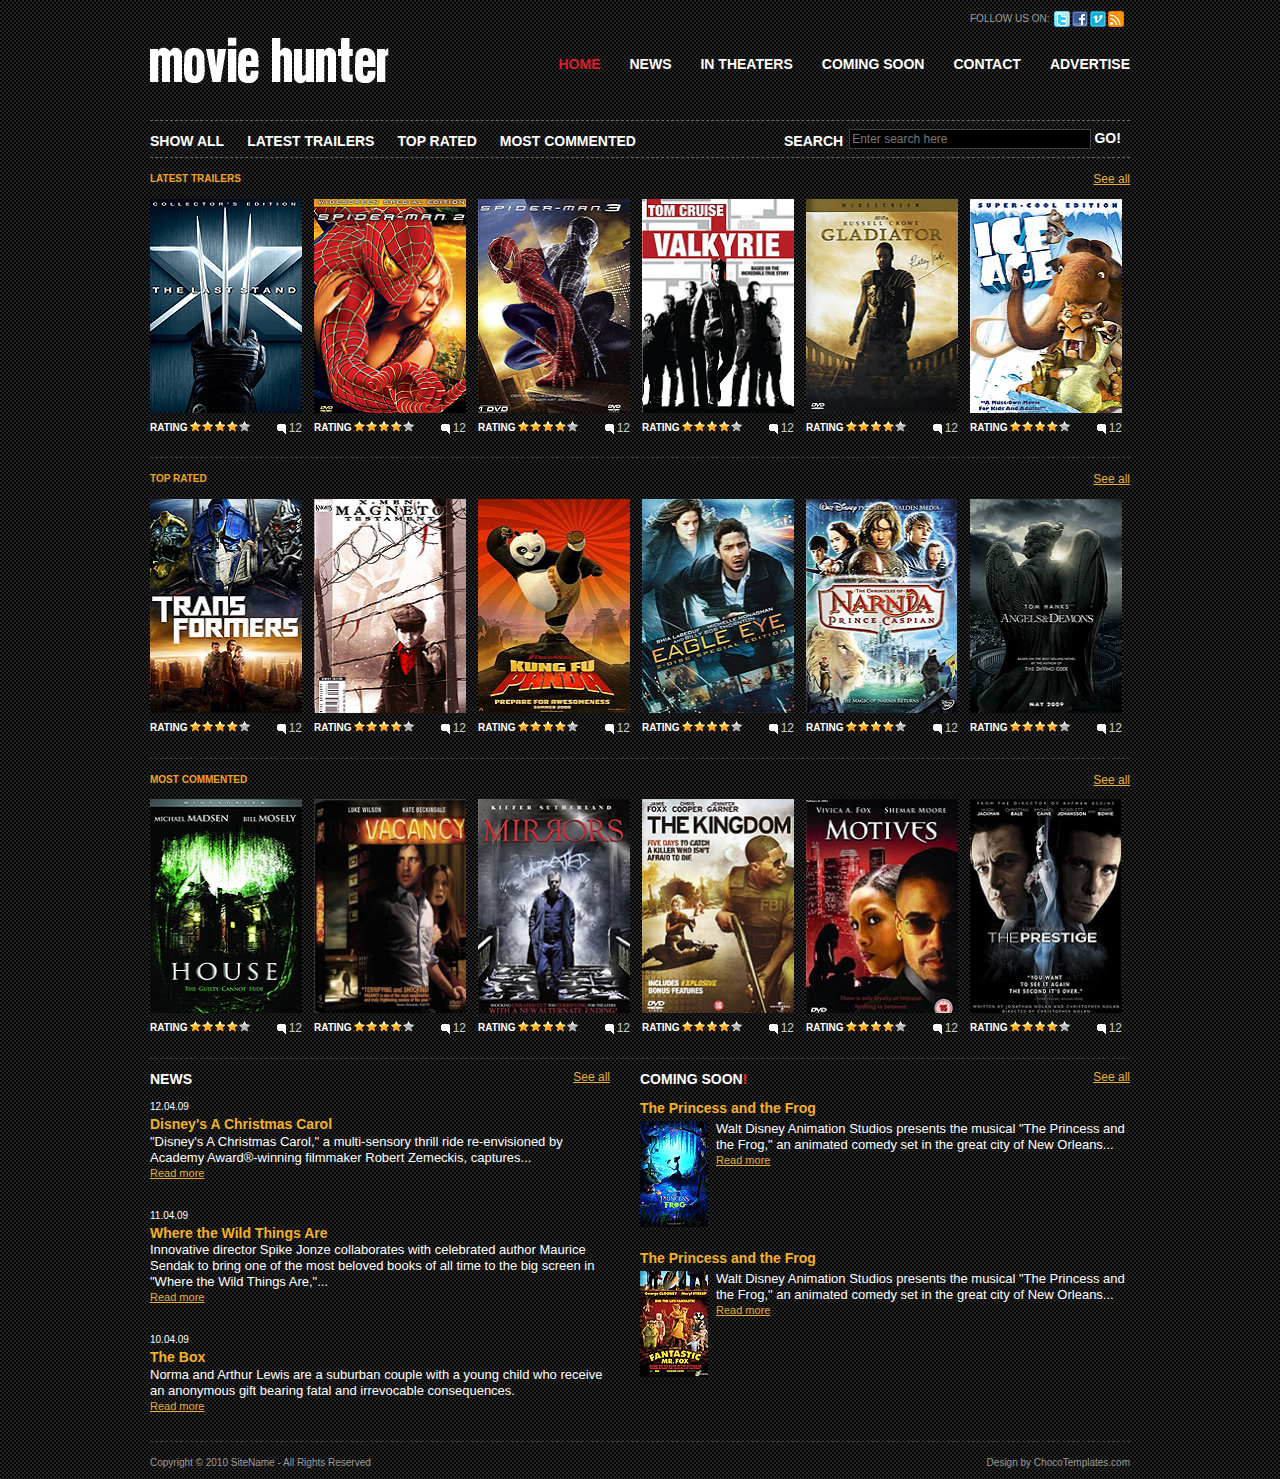
==== Movie/index.html @ b09d6e14 "Add files via upload" ====
<!DOCTYPE html PUBLIC "-//W3C//DTD XHTML 1.0 Transitional//EN" "http://www.w3.org/TR/xhtml1/DTD/xhtml1-transitional.dtd">
<html xmlns="http://www.w3.org/1999/xhtml">
<head>
<title>MovieHunter</title>
<meta http-equiv="Content-Type" content="text/html; charset=utf-8" />
<link rel="stylesheet" href="css/style.css" type="text/css" media="all" />
<script type="text/javascript" src="js/jquery-1.4.2.min.js"></script>
<script type="text/javascript" src="js/jquery-func.js"></script>
<!--[if IE 6]><link rel="stylesheet" href="css/ie6.css" type="text/css" media="all" /><![endif]-->
</head>
<body>
<!-- START PAGE SOURCE -->
<div id="shell">
  <div id="header">
    <h1 id="logo"><a href="#">MovieHunter</a></h1>
    <div class="social"> <span>FOLLOW US ON:</span>
      <ul>
        <li><a class="twitter" href="#">twitter</a></li>
        <li><a class="facebook" href="#">facebook</a></li>
        <li><a class="vimeo" href="#">vimeo</a></li>
        <li><a class="rss" href="#">rss</a></li>
      </ul>
    </div>
    <div id="navigation">
      <ul>
        <li><a class="active" href="#">HOME</a></li>
        <li><a href="#">NEWS</a></li>
        <li><a href="#">IN THEATERS</a></li>
        <li><a href="#">COMING SOON</a></li>
        <li><a href="#">CONTACT</a></li>
        <li><a href="#">ADVERTISE</a></li>
      </ul>
    </div>
    <div id="sub-navigation">
      <ul>
        <li><a href="#">SHOW ALL</a></li>
        <li><a href="#">LATEST TRAILERS</a></li>
        <li><a href="#">TOP RATED</a></li>
        <li><a href="#">MOST COMMENTED</a></li>
      </ul>
      <div id="search">
        <form action="#" method="get" accept-charset="utf-8">
          <label for="search-field">SEARCH</label>
          <input type="text" name="search field" value="Enter search here" id="search-field" class="blink search-field"  />
          <input type="submit" value="GO!" class="search-button" />
        </form>
      </div>
    </div>
  </div>
  <div id="main">
    <div id="content">
      <div class="box">
        <div class="head">
          <h2>LATEST TRAILERS</h2>
          <p class="text-right"><a href="#">See all</a></p>
        </div>
        <div class="movie">
          <div class="movie-image"> <span class="play"><span class="name">X-MAN</span></span> <a href="#"><img src="css/images/movie1.jpg" alt="" /></a> </div>
          <div class="rating">
            <p>RATING</p>
            <div class="stars">
              <div class="stars-in"> </div>
            </div>
            <span class="comments">12</span> </div>
        </div>
        <div class="movie">
          <div class="movie-image"> <span class="play"><span class="name">SPIDER MAN 2</span></span> <a href="#"><img src="css/images/movie2.jpg" alt="" /></a> </div>
          <div class="rating">
            <p>RATING</p>
            <div class="stars">
              <div class="stars-in"> </div>
            </div>
            <span class="comments">12</span> </div>
        </div>
        <div class="movie">
          <div class="movie-image"> <span class="play"><span class="name">SPIDER MAN 3</span></span> <a href="#"><img src="css/images/movie3.jpg" alt="" /></a> </div>
          <div class="rating">
            <p>RATING</p>
            <div class="stars">
              <div class="stars-in"> </div>
            </div>
            <span class="comments">12</span> </div>
        </div>
        <div class="movie">
          <div class="movie-image"> <span class="play"><span class="name">VALKYRIE</span></span> <a href="#"><img src="css/images/movie4.jpg" alt="" /></a> </div>
          <div class="rating">
            <p>RATING</p>
            <div class="stars">
              <div class="stars-in"> </div>
            </div>
            <span class="comments">12</span> </div>
        </div>
        <div class="movie">
          <div class="movie-image"> <span class="play"><span class="name">GLADIATOR</span></span> <a href="#"><img src="css/images/movie5.jpg" alt="" /></a> </div>
          <div class="rating">
            <p>RATING</p>
            <div class="stars">
              <div class="stars-in"> </div>
            </div>
            <span class="comments">12</span> </div>
        </div>
        <div class="movie last">
          <div class="movie-image"> <span class="play"><span class="name">ICE AGE</span></span> <a href="#"><img src="css/images/movie6.jpg" alt="" /></a> </div>
          <div class="rating">
            <p>RATING</p>
            <div class="stars">
              <div class="stars-in"> </div>
            </div>
            <span class="comments">12</span> </div>
        </div>
        <div class="cl">&nbsp;</div>
      </div>
      <div class="box">
        <div class="head">
          <h2>TOP RATED</h2>
          <p class="text-right"><a href="#">See all</a></p>
        </div>
        <div class="movie">
          <div class="movie-image"> <span class="play"><span class="name">TRANSFORMERS</span></span> <a href="#"><img src="css/images/movie7.jpg" alt="" /></a> </div>
          <div class="rating">
            <p>RATING</p>
            <div class="stars">
              <div class="stars-in"> </div>
            </div>
            <span class="comments">12</span> </div>
        </div>
        <div class="movie">
          <div class="movie-image"> <span class="play"><span class="name">MAGNETO</span></span> <a href="#"><img src="css/images/movie8.jpg" alt="" /></a> </div>
          <div class="rating">
            <p>RATING</p>
            <div class="stars">
              <div class="stars-in"> </div>
            </div>
            <span class="comments">12</span> </div>
        </div>
        <div class="movie">
          <div class="movie-image"> <span class="play"><span class="name">KUNG FU PANDA</span></span> <a href="#"><img src="css/images/movie9.jpg" alt="" /></a> </div>
          <div class="rating">
            <p>RATING</p>
            <div class="stars">
              <div class="stars-in"> </div>
            </div>
            <span class="comments">12</span> </div>
        </div>
        <div class="movie">
          <div class="movie-image"> <span class="play"><span class="name">EAGLE EYE</span></span> <a href="#"><img src="css/images/movie10.jpg" alt="" /></a> </div>
          <div class="rating">
            <p>RATING</p>
            <div class="stars">
              <div class="stars-in"> </div>
            </div>
            <span class="comments">12</span> </div>
        </div>
        <div class="movie">
          <div class="movie-image"> <span class="play"><span class="name">NARNIA</span></span> <a href="#"><img src="css/images/movie11.jpg" alt="" /></a> </div>
          <div class="rating">
            <p>RATING</p>
            <div class="stars">
              <div class="stars-in"> </div>
            </div>
            <span class="comments">12</span> </div>
        </div>
        <div class="movie last">
          <div class="movie-image"> <span class="play"><span class="name">ANGELS &amp; DEMONS</span></span> <a href="#"><img src="css/images/movie12.jpg" alt="" /></a> </div>
          <div class="rating">
            <p>RATING</p>
            <div class="stars">
              <div class="stars-in"> </div>
            </div>
            <span class="comments">12</span> </div>
        </div>
        <div class="cl">&nbsp;</div>
      </div>
      <div class="box">
        <div class="head">
          <h2>MOST COMMENTED</h2>
          <p class="text-right"><a href="#">See all</a></p>
        </div>
        <div class="movie">
          <div class="movie-image"> <span class="play"><span class="name">HOUSE</span></span> <a href="#"><img src="css/images/movie13.jpg" alt="" /></a> </div>
          <div class="rating">
            <p>RATING</p>
            <div class="stars">
              <div class="stars-in"> </div>
            </div>
            <span class="comments">12</span> </div>
        </div>
        <div class="movie">
          <div class="movie-image"> <span class="play"><span class="name">VACANCY</span></span> <a href="#"><img src="css/images/movie14.jpg" alt="" /></a> </div>
          <div class="rating">
            <p>RATING</p>
            <div class="stars">
              <div class="stars-in"> </div>
            </div>
            <span class="comments">12</span> </div>
        </div>
        <div class="movie">
          <div class="movie-image"> <span class="play"><span class="name">MIRRORS</span></span> <a href="#"><img src="css/images/movie15.jpg" alt="" /></a> </div>
          <div class="rating">
            <p>RATING</p>
            <div class="stars">
              <div class="stars-in"> </div>
            </div>
            <span class="comments">12</span> </div>
        </div>
        <div class="movie">
          <div class="movie-image"> <span class="play"><span class="name">THE KINGDOM</span></span> <a href="#"><img src="css/images/movie16.jpg" alt="" /></a> </div>
          <div class="rating">
            <p>RATING</p>
            <div class="stars">
              <div class="stars-in"> </div>
            </div>
            <span class="comments">12</span> </div>
        </div>
        <div class="movie">
          <div class="movie-image"> <span class="play"><span class="name">MOTIVES</span></span> <a href="#"><img src="css/images/movie17.jpg" alt="" /></a> </div>
          <div class="rating">
            <p>RATING</p>
            <div class="stars">
              <div class="stars-in"> </div>
            </div>
            <span class="comments">12</span> </div>
        </div>
        <div class="movie last">
          <div class="movie-image"> <span class="play"><span class="name">THE PRESTIGE</span></span> <a href="#"><img src="css/images/movie18.jpg" alt="" /></a> </div>
          <div class="rating">
            <p>RATING</p>
            <div class="stars">
              <div class="stars-in"> </div>
            </div>
            <span class="comments">12</span> </div>
        </div>
        <div class="cl">&nbsp;</div>
      </div>
    </div>
    <div id="news">
      <div class="head">
        <h3>NEWS</h3>
        <p class="text-right"><a href="#">See all</a></p>
      </div>
      <div class="content">
        <p class="date">12.04.09</p>
        <h4>Disney's A Christmas Carol</h4>
        <p>&quot;Disney's A Christmas Carol,&quot; a multi-sensory thrill ride re-envisioned by Academy Award&reg;-winning filmmaker Robert Zemeckis, captures... </p>
        <a href="#">Read more</a> </div>
      <div class="content">
        <p class="date">11.04.09</p>
        <h4>Where the Wild Things Are</h4>
        <p>Innovative director Spike Jonze collaborates with celebrated author Maurice Sendak to bring one of the most beloved books of all time to the big screen in &quot;Where the Wild Things Are,&quot;...</p>
        <a href="#">Read more</a> </div>
      <div class="content">
        <p class="date">10.04.09</p>
        <h4>The Box</h4>
        <p>Norma and Arthur Lewis are a suburban couple with a young child who receive an anonymous gift bearing fatal and irrevocable consequences.</p>
        <a href="#">Read more</a> </div>
    </div>
    <div id="coming">
      <div class="head">
        <h3>COMING SOON<strong>!</strong></h3>
        <p class="text-right"><a href="#">See all</a></p>
      </div>
      <div class="content">
        <h4>The Princess and the Frog </h4>
        <a href="#"><img src="css/images/coming-soon1.jpg" alt="" /></a>
        <p>Walt Disney Animation Studios presents the musical &quot;The Princess and the Frog,&quot; an animated comedy set in the great city of New Orleans...</p>
        <a href="#">Read more</a> </div>
      <div class="cl">&nbsp;</div>
      <div class="content">
        <h4>The Princess and the Frog </h4>
        <a href="#"><img src="css/images/coming-soon2.jpg" alt="" /></a>
        <p>Walt Disney Animation Studios presents the musical &quot;The Princess and the Frog,&quot; an animated comedy set in the great city of New Orleans...</p>
        <a href="#">Read more</a> </div>
    </div>
    <div class="cl">&nbsp;</div>
  </div>
  <div id="footer">
    <p class="lf">Copyright &copy; 2010 <a href="#">SiteName</a> - All Rights Reserved</p>
    <p class="rf">Design by <a href="http://chocotemplates.com/">ChocoTemplates.com</a></p>
    <div style="clear:both;"></div>
  </div>
</div>
<!-- END PAGE SOURCE -->
</body>
</html>
---- Movie/css/style.css ----
* {
	margin:0;
	padding:0;
	outline:0;
}
body {
	font-size:12px;
	line-height:1.3;
	font-family:Arial, Helvetica, Sans-Serif;
	color:#ccc;
	background:url('images/body-bg.gif');
}
a {
	color:#e7b038;
	text-decoration:underline;
	cursor:pointer;
}
a:hover {
	text-decoration:none;
}
a img {
	border:0;
}
input, textarea, select {
	font-size:12px;
	font-family:Arial, Helvetica, sans-serif;
}
textarea {
	overflow:auto;
}
.cl {
	display:block;
	height:0;
	font-size:0;
	line-height:0;
	text-indent:-4000px;
	clear:both;
}
.notext {
	font-size:0;
	line-height:0;
	text-indent:-4000px;
}
.left, .alignleft {
	float:left;
	display:inline;
}
.right, .alignright {
	float:right;
	display:inline;
}
.text-right {
	text-align:right;
}
h2 {
	font-size:10px;
	color:#f2a223;
	font-weight:bold;
}
h3 {
	font-size:14px;
	color:#fff;
	font-weight:bold;
}
h4 {
	font-size:14px;
	color:#f3b12b;
	font-weight:bold;
}
#shell {
	width:980px;
	margin:0 auto;
}
#header {
	position:relative;
}
h1#logo {
	position:absolute;
	top:37px;
	left:0;
}
h1#logo a {
	float:left;
	width:239px;
	height:49px;
	background:url('images/logo.gif') no-repeat 0 0;
	font-size:0;
	line-height:0;
	text-indent:-4000px;
}
.social {
	float:right;
	width:160px;
	padding-top:11px;
}
.social span {
	float:left;
	display:inline;
	font-size:10px;
	color:#9f9f9f;
	line-height:16px;
	padding-right:5px;
}
.social ul {
	list-style:none;
}
.social ul li {
	float:left;
	display:inline;
	width:16px;
	padding-right:2px;
}
.social ul li a {
	float:left;
	display:inline;
	width:16px;
	height:16px;
	background:url('images/social.gif') no-repeat 0 0;
	font-size:0;
	line-height:0;
	text-indent:-4000px;
}
.social ul li a.facebook {
	background-position:-18px 0;
}
.social ul li a.vimeo {
	background-position:-36px 0;
}
.social ul li a.rss {
	background-position:-54px 0;
}
#navigation {
	float:right;
	clear:right;
	padding-top:28px;
	padding-bottom:47px;
}
#navigation ul {
	list-style:none;
}
#navigation ul li {
	float:left;
	display:inline;
	padding-left:29px;
}
#navigation ul li a {
	font-size:14px;
	font-weight:bold;
	color:#fff;
	text-decoration:none;
}
#navigation ul li a.active, #navigation ul li a:hover {
	color:#d91d2a;
}
#sub-navigation {
	display:block;
	clear:right;
	border-top:1px dashed #666;
	border-bottom:1px dashed #666;
	padding:8px 0;
}
#sub-navigation ul {
	list-style:none;
}
#sub-navigation ul li {
	float:left;
	display:inline;
	padding-right:23px;
}
#sub-navigation ul li a {
	font-size:14px;
	font-weight:bold;
	color:#fff;
	line-height:24px;
	text-decoration:none;
}
#sub-navigation ul li a:hover {
	text-decoration:underline;
}
#search {
	width:346px;
	margin:0 0 0 auto;
}
#search label {
	float:left;
	display:inline;
	font-size:14px;
	font-weight:bold;
	color:#fff;
	line-height:24px;
	padding-right:6px;
}
#search .search-field {
	width:238px;
	border:1px solid #413e3e;
	background:#000;
	color:#787878;
	padding:2px 0 2px 2px;
}
#search .search-button {
	font-size:14px;
	font-weight:bold;
	border:0;
	background:none;
	color:#fff;
	cursor:pointer;
}
#main {
	border-bottom:1px dashed #413e3e;
}
#content {
}
.box {
	width:980px;
	border-bottom:1px dashed #413e3e;
	padding-bottom:21px;
}
.box .head {
	width:980px;
	padding-top:14px;
	padding-bottom:11px;
}
.box .head h2 {
	float:left;
	display:inline;
}
.box .movie {
	width:152px;
	float:left;
	padding-right:12px;
}
.movie-image {
	float:left;
	width:152px;
	height:214px;
	position:relative;
}
.movie-image img {
	width:152px;
	height:214px;
}
.movie-image a {
	float:left;
	display:inline;
	width:152px;
	height:214px;
	position:relative;
	z-index:2;
}
.play {
	position:absolute;
	top:0;
	left:0;
	width:152px;
	height:214px;
	background:url('images/image-hover.png');
	display:block;
	z-index:5;
	cursor:pointer;
	display:none;
}
.movie span.name {
	font-weight:bold;
	color:#fff;
	font-size:14px;
	text-align:center;
	padding-top:160px;
	display:block;
}
.box .last {
	padding:0;
}
.rating {
	float:left;
	width:152px;
	padding-top:8px;
}
.rating p {
	float:left;
	font-size:10px;
	color:#fff;
	font-weight:bold;
}
.rating .stars {
	float:left;
	width:60px;
	height:11px;
	background:url('images/stars.gif') no-repeat 0 0;
	margin-left:2px;
}
.rating .stars-in {
	width:48px;
	display:inline;
	background:url('images/stars.gif') no-repeat 0 bottom;
	position:absolute;
	height:11px;
	font-size:0;
	line-height:0;
	text-indent:-4000px;
}
.comments {
	background:url('images/comments.gif') no-repeat 0 center;
	padding-left:12px;
	float:right;
}
#news {
	width:460px;
	float:left;
}
#news .head {
	width:460px;
	padding-top:11px;
	padding-bottom:14px;
}
#news h3, #coming h3 {
	float:left;
}
#coming {
	width:490px;
	float:left;
	padding-left:30px;
}
#coming .head {
	width:490px;
	padding-top:11px;
	padding-bottom:14px;
}
#coming .head strong {
	color:#ff361a;
}
#coming .content {
	min-height:130px;
	height:auto !important;
	height:130px;
	padding-bottom:20px;
}
#coming .content h4 {
	padding-bottom:3px;
}
.content {
	padding-bottom:28px;
}
.content .date {
	font-size:10px;
	color:#fff;
}
.content img {
	float:left;
	width:68px;
	padding-right:8px;
}
.content p {
	font-size:13px;
	color:#fff;
	line-height:16px;
}
.content a {
	font-size:11px;
}
#footer {
	padding:15px 0 0 0;
	font-size:10px;
}
#footer, #footer a {
	color:#9c9c9c;
	text-decoration:none;
}
#footer a:hover {
	text-decoration:none;
}
#footer p {
	margin:0;
	padding:0 0 11px 0;
	line-height:normal;
	white-space:nowrap;
}
#footer .lf {
	float:left;
}
#footer .rf {
	float:right;
}
---- Movie/css/ie6.css ----
.play {
	background-image:none;
 	filter:progid:DXImageTransform.Microsoft.AlphaImageLoader(src='css/images/image-hover.png', sizingMethod='image');
}
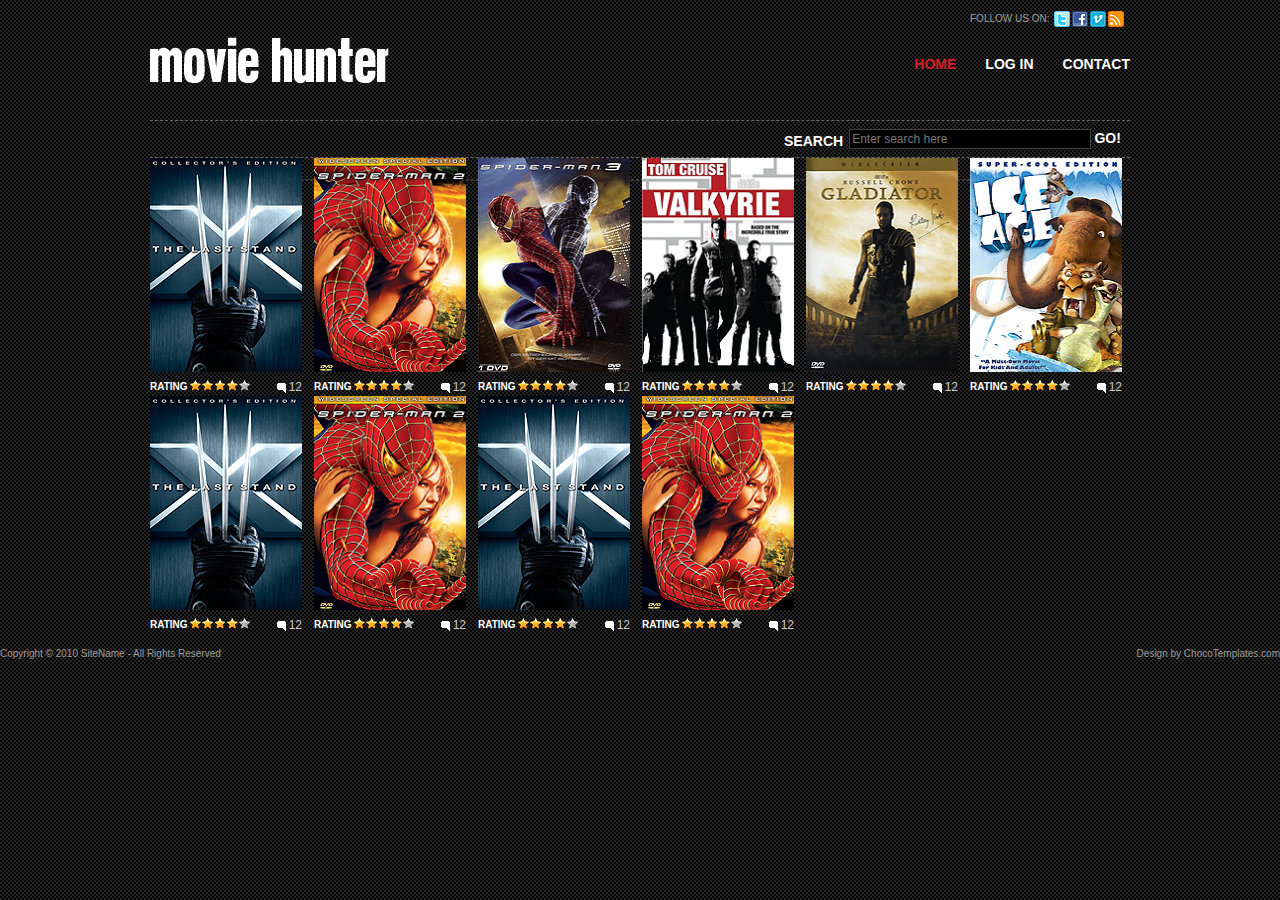
==== commit 95ce789a: "Updated template" ====
--- a/Movie/index.html
+++ b/Movie/index.html
@@ -1,7 +1,7 @@
 <!DOCTYPE html PUBLIC "-//W3C//DTD XHTML 1.0 Transitional//EN" "http://www.w3.org/TR/xhtml1/DTD/xhtml1-transitional.dtd">
 <html xmlns="http://www.w3.org/1999/xhtml">
 <head>
-<title>MovieHunter</title>
+<title>MovieSearch</title>
 <meta http-equiv="Content-Type" content="text/html; charset=utf-8" />
 <link rel="stylesheet" href="css/style.css" type="text/css" media="all" />
 <script type="text/javascript" src="js/jquery-1.4.2.min.js"></script>
@@ -12,7 +12,7 @@
 <!-- START PAGE SOURCE -->
 <div id="shell">
   <div id="header">
-    <h1 id="logo"><a href="#">MovieHunter</a></h1>
+    <h1 id="logo"><a href="#">MovieSearch</a></h1>
     <div class="social"> <span>FOLLOW US ON:</span>
       <ul>
         <li><a class="twitter" href="#">twitter</a></li>
@@ -24,20 +24,11 @@
     <div id="navigation">
       <ul>
         <li><a class="active" href="#">HOME</a></li>
-        <li><a href="#">NEWS</a></li>
-        <li><a href="#">IN THEATERS</a></li>
-        <li><a href="#">COMING SOON</a></li>
+        <li><a href="#">LOG IN</a></li>
         <li><a href="#">CONTACT</a></li>
-        <li><a href="#">ADVERTISE</a></li>
       </ul>
     </div>
     <div id="sub-navigation">
-      <ul>
-        <li><a href="#">SHOW ALL</a></li>
-        <li><a href="#">LATEST TRAILERS</a></li>
-        <li><a href="#">TOP RATED</a></li>
-        <li><a href="#">MOST COMMENTED</a></li>
-      </ul>
       <div id="search">
         <form action="#" method="get" accept-charset="utf-8">
           <label for="search-field">SEARCH</label>
@@ -50,10 +41,6 @@
   <div id="main">
     <div id="content">
       <div class="box">
-        <div class="head">
-          <h2>LATEST TRAILERS</h2>
-          <p class="text-right"><a href="#">See all</a></p>
-        </div>
         <div class="movie">
           <div class="movie-image"> <span class="play"><span class="name">X-MAN</span></span> <a href="#"><img src="css/images/movie1.jpg" alt="" /></a> </div>
           <div class="rating">
@@ -106,17 +93,11 @@
             <div class="stars">
               <div class="stars-in"> </div>
             </div>
-            <span class="comments">12</span> </div>
-        </div>
-        <div class="cl">&nbsp;</div>
-      </div>
-      <div class="box">
-        <div class="head">
-          <h2>TOP RATED</h2>
-          <p class="text-right"><a href="#">See all</a></p>
+            <span class="comments">12</span>
+          </div>
         </div>
         <div class="movie">
-          <div class="movie-image"> <span class="play"><span class="name">TRANSFORMERS</span></span> <a href="#"><img src="css/images/movie7.jpg" alt="" /></a> </div>
+          <div class="movie-image"> <span class="play"><span class="name">X-MAN</span></span> <a href="#"><img src="css/images/movie1.jpg" alt="" /></a> </div>
           <div class="rating">
             <p>RATING</p>
             <div class="stars">
@@ -125,7 +106,7 @@
             <span class="comments">12</span> </div>
         </div>
         <div class="movie">
-          <div class="movie-image"> <span class="play"><span class="name">MAGNETO</span></span> <a href="#"><img src="css/images/movie8.jpg" alt="" /></a> </div>
+          <div class="movie-image"> <span class="play"><span class="name">SPIDER MAN 2</span></span> <a href="#"><img src="css/images/movie2.jpg" alt="" /></a> </div>
           <div class="rating">
             <p>RATING</p>
             <div class="stars">
@@ -134,7 +115,7 @@
             <span class="comments">12</span> </div>
         </div>
         <div class="movie">
-          <div class="movie-image"> <span class="play"><span class="name">KUNG FU PANDA</span></span> <a href="#"><img src="css/images/movie9.jpg" alt="" /></a> </div>
+          <div class="movie-image"> <span class="play"><span class="name">X-MAN</span></span> <a href="#"><img src="css/images/movie1.jpg" alt="" /></a> </div>
           <div class="rating">
             <p>RATING</p>
             <div class="stars">
@@ -143,7 +124,7 @@
             <span class="comments">12</span> </div>
         </div>
         <div class="movie">
-          <div class="movie-image"> <span class="play"><span class="name">EAGLE EYE</span></span> <a href="#"><img src="css/images/movie10.jpg" alt="" /></a> </div>
+          <div class="movie-image"> <span class="play"><span class="name">SPIDER MAN 2</span></span> <a href="#"><img src="css/images/movie2.jpg" alt="" /></a> </div>
           <div class="rating">
             <p>RATING</p>
             <div class="stars">
@@ -151,125 +132,12 @@
             </div>
             <span class="comments">12</span> </div>
         </div>
-        <div class="movie">
-          <div class="movie-image"> <span class="play"><span class="name">NARNIA</span></span> <a href="#"><img src="css/images/movie11.jpg" alt="" /></a> </div>
-          <div class="rating">
-            <p>RATING</p>
-            <div class="stars">
-              <div class="stars-in"> </div>
-            </div>
-            <span class="comments">12</span> </div>
-        </div>
-        <div class="movie last">
-          <div class="movie-image"> <span class="play"><span class="name">ANGELS &amp; DEMONS</span></span> <a href="#"><img src="css/images/movie12.jpg" alt="" /></a> </div>
-          <div class="rating">
-            <p>RATING</p>
-            <div class="stars">
-              <div class="stars-in"> </div>
-            </div>
-            <span class="comments">12</span> </div>
-        </div>
-        <div class="cl">&nbsp;</div>
+
       </div>
-      <div class="box">
-        <div class="head">
-          <h2>MOST COMMENTED</h2>
-          <p class="text-right"><a href="#">See all</a></p>
-        </div>
-        <div class="movie">
-          <div class="movie-image"> <span class="play"><span class="name">HOUSE</span></span> <a href="#"><img src="css/images/movie13.jpg" alt="" /></a> </div>
-          <div class="rating">
-            <p>RATING</p>
-            <div class="stars">
-              <div class="stars-in"> </div>
-            </div>
-            <span class="comments">12</span> </div>
-        </div>
-        <div class="movie">
-          <div class="movie-image"> <span class="play"><span class="name">VACANCY</span></span> <a href="#"><img src="css/images/movie14.jpg" alt="" /></a> </div>
-          <div class="rating">
-            <p>RATING</p>
-            <div class="stars">
-              <div class="stars-in"> </div>
-            </div>
-            <span class="comments">12</span> </div>
-        </div>
-        <div class="movie">
-          <div class="movie-image"> <span class="play"><span class="name">MIRRORS</span></span> <a href="#"><img src="css/images/movie15.jpg" alt="" /></a> </div>
-          <div class="rating">
-            <p>RATING</p>
-            <div class="stars">
-              <div class="stars-in"> </div>
-            </div>
-            <span class="comments">12</span> </div>
-        </div>
-        <div class="movie">
-          <div class="movie-image"> <span class="play"><span class="name">THE KINGDOM</span></span> <a href="#"><img src="css/images/movie16.jpg" alt="" /></a> </div>
-          <div class="rating">
-            <p>RATING</p>
-            <div class="stars">
-              <div class="stars-in"> </div>
-            </div>
-            <span class="comments">12</span> </div>
-        </div>
-        <div class="movie">
-          <div class="movie-image"> <span class="play"><span class="name">MOTIVES</span></span> <a href="#"><img src="css/images/movie17.jpg" alt="" /></a> </div>
-          <div class="rating">
-            <p>RATING</p>
-            <div class="stars">
-              <div class="stars-in"> </div>
-            </div>
-            <span class="comments">12</span> </div>
-        </div>
-        <div class="movie last">
-          <div class="movie-image"> <span class="play"><span class="name">THE PRESTIGE</span></span> <a href="#"><img src="css/images/movie18.jpg" alt="" /></a> </div>
-          <div class="rating">
-            <p>RATING</p>
-            <div class="stars">
-              <div class="stars-in"> </div>
-            </div>
-            <span class="comments">12</span> </div>
-        </div>
-        <div class="cl">&nbsp;</div>
+
       </div>
-    </div>
-    <div id="news">
-      <div class="head">
-        <h3>NEWS</h3>
-        <p class="text-right"><a href="#">See all</a></p>
-      </div>
-      <div class="content">
-        <p class="date">12.04.09</p>
-        <h4>Disney's A Christmas Carol</h4>
-        <p>&quot;Disney's A Christmas Carol,&quot; a multi-sensory thrill ride re-envisioned by Academy Award&reg;-winning filmmaker Robert Zemeckis, captures... </p>
-        <a href="#">Read more</a> </div>
-      <div class="content">
-        <p class="date">11.04.09</p>
-        <h4>Where the Wild Things Are</h4>
-        <p>Innovative director Spike Jonze collaborates with celebrated author Maurice Sendak to bring one of the most beloved books of all time to the big screen in &quot;Where the Wild Things Are,&quot;...</p>
-        <a href="#">Read more</a> </div>
-      <div class="content">
-        <p class="date">10.04.09</p>
-        <h4>The Box</h4>
-        <p>Norma and Arthur Lewis are a suburban couple with a young child who receive an anonymous gift bearing fatal and irrevocable consequences.</p>
-        <a href="#">Read more</a> </div>
-    </div>
-    <div id="coming">
-      <div class="head">
-        <h3>COMING SOON<strong>!</strong></h3>
-        <p class="text-right"><a href="#">See all</a></p>
-      </div>
-      <div class="content">
-        <h4>The Princess and the Frog </h4>
-        <a href="#"><img src="css/images/coming-soon1.jpg" alt="" /></a>
-        <p>Walt Disney Animation Studios presents the musical &quot;The Princess and the Frog,&quot; an animated comedy set in the great city of New Orleans...</p>
-        <a href="#">Read more</a> </div>
-      <div class="cl">&nbsp;</div>
-      <div class="content">
-        <h4>The Princess and the Frog </h4>
-        <a href="#"><img src="css/images/coming-soon2.jpg" alt="" /></a>
-        <p>Walt Disney Animation Studios presents the musical &quot;The Princess and the Frog,&quot; an animated comedy set in the great city of New Orleans...</p>
-        <a href="#">Read more</a> </div>
+
+
     </div>
     <div class="cl">&nbsp;</div>
   </div>
@@ -281,4 +149,4 @@
 </div>
 <!-- END PAGE SOURCE -->
 </body>
-</html>+</html>
